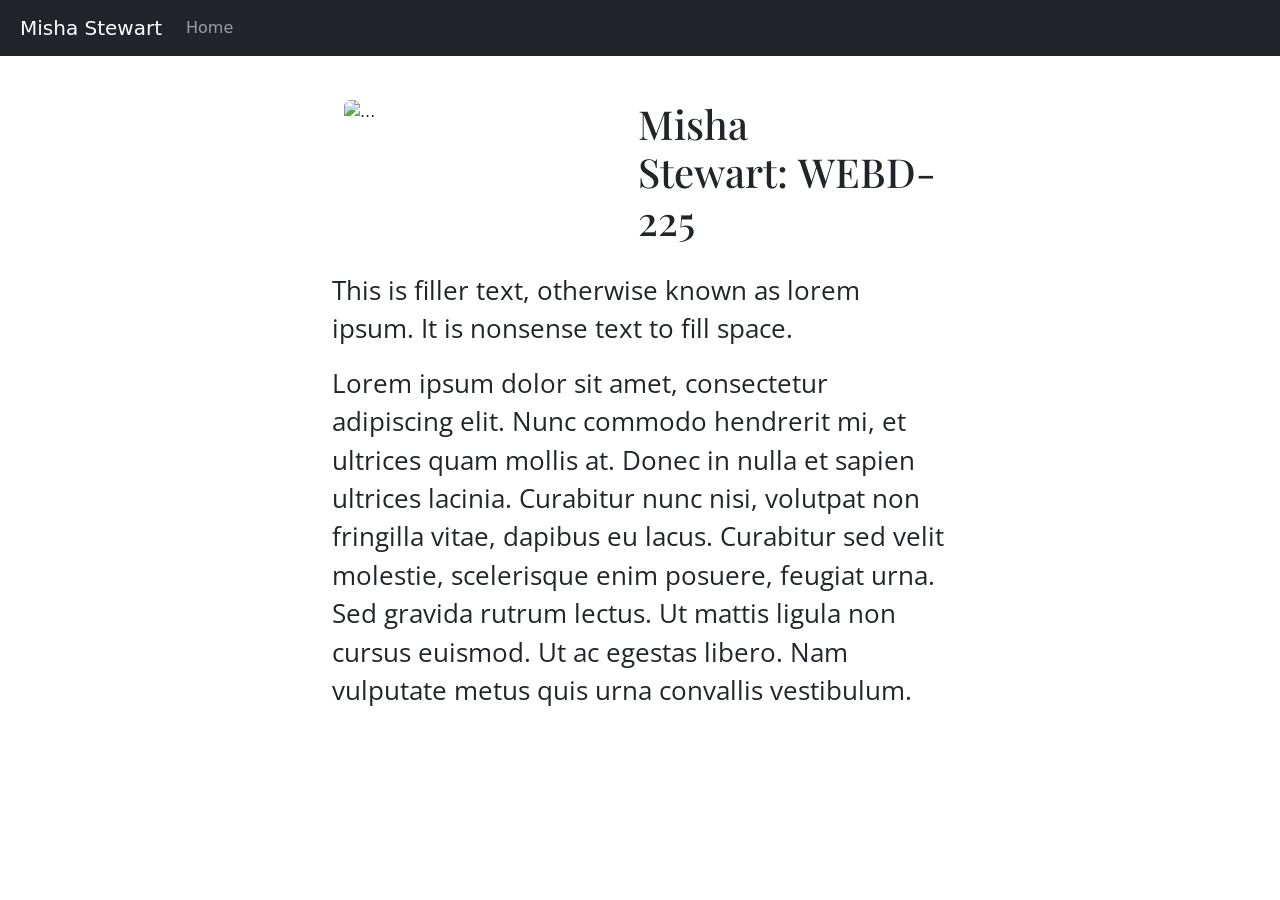
==== starter_files/index.html @ dd1b2c80 "Add files via upload" ====
<!doctype html>
<html lang="en">
<head>
  <meta charset="utf-8">
  <meta name="viewport" content="width=device-width, initial-scale=1, shrink-to-fit=no">
  <meta name="description" content="">
  <meta name="author" content="">
  <title>Misha Stewart</title>
  <link rel="canonical" href="https://getbootstrap.com/docs/4.0/examples/starter-template/">
  <!-- Bootstrap core CSS -->
  <link href="css/styles.css" rel="stylesheet">

  <!-- Custom styles for this template -->
  <link href="https://cdn.jsdelivr.net/npm/bootstrap@5.3.2/dist/css/bootstrap.min.css" rel="stylesheet">
</head>
<body>
<nav class="navbar navbar-expand-md navbar-dark bg-dark fixed-top">
  <a class="navbar-brand" href="#">Misha Stewart</a>
  <button class="navbar-toggler" type="button" data-toggle="collapse" data-target="#navbarsExampleDefault" aria-controls="navbarsExampleDefault" aria-expanded="false" aria-label="Toggle navigation">
    <span class="navbar-toggler-icon"></span>
  </button>
  <div class="collapse navbar-collapse" id="navbarsExampleDefault">
    <ul class="navbar-nav mr-auto">
      <li class="nav-item active">
        <a class="nav-link" href="index.html">Home</a>
      </li>
    </ul>
  </div>
</nav>

<main role="main" class="container-fluid">

  <div class="container home_2col">
    <div class="row">
      <div class="col">
        <img src="images/house.jpg" class="rounded d-block dibley" alt="...">
      </div>
      <div class="col">
        <h1>Misha Stewart: WEBD-225</h1>
      </div>
    </div>
  </div><!--end 2col-->

  <p>This is filler text, otherwise known as lorem ipsum. It is nonsense text to fill space.</p>
  <p> Lorem ipsum dolor sit amet, consectetur adipiscing elit. Nunc commodo hendrerit mi, et ultrices quam mollis at. Donec in nulla et sapien ultrices lacinia. Curabitur nunc nisi, volutpat non fringilla vitae, dapibus eu lacus. Curabitur sed velit molestie, scelerisque enim posuere, feugiat urna. Sed gravida rutrum lectus. Ut mattis ligula non cursus euismod. Ut ac egestas libero. Nam vulputate metus quis urna convallis vestibulum.</p>
</main><!-- /.container -->

<!-- Bootstrap core JavaScript
================================================== -->
<!-- Placed at the end of the document so the pages load faster -->
<script src="https://code.jquery.com/jquery-3.2.1.slim.min.js" integrity="sha384-KJ3o2DKtIkvYIK3UENzmM7KCkRr/rE9/Qpg6aAZGJwFDMVNA/GpGFF93hXpG5KkN" crossorigin="anonymous"></script>
<script src="https://cdn.jsdelivr.net/npm/popper.js@1.12.9/dist/umd/popper.min.js" integrity="sha384-ApNbgh9B+Y1QKtv3Rn7W3mgPxhU9K/ScQsAP7hUibX39j7fakFPskvXusvfa0b4Q" crossorigin="anonymous"></script>
<script src="https://cdn.jsdelivr.net/npm/bootstrap@5.3.3/dist/js/bootstrap.bundle.min.js" integrity="sha384-YvpcrYf0tY3lHB60NNkmXc5s9fDVZLESaAA55NDzOxhy9GkcIdslK1eN7N6jIeHz" crossorigin="anonymous"></script>

</body>
</html>
---- starter_files/css/styles.css ----
@import url('https://fonts.googleapis.com/css2?family=Open+Sans:wght@300&family=Playfair+Display&display=swap');


/*GLOBAL*/
body {
    padding-top: 5rem;

}

h1,h2,h3,h4,h5,h6 {
    font-family: 'Playfair Display', serif;
}


main {
    padding: 20px;
}
main.container-fluid {
    width: 50%;
}

p {
    font-family: 'Open Sans', sans-serif;
    font-size: 1.6rem;
}

nav {
    margin-bottom: 120px;
}

.navbar-brand {
    margin-left: 20px;
}

button.navbar-toggler{
margin-right: 10px;
}

.home_2col {
    margin-bottom: 20px;
}

img.dibley {
    max-width: 100%
}
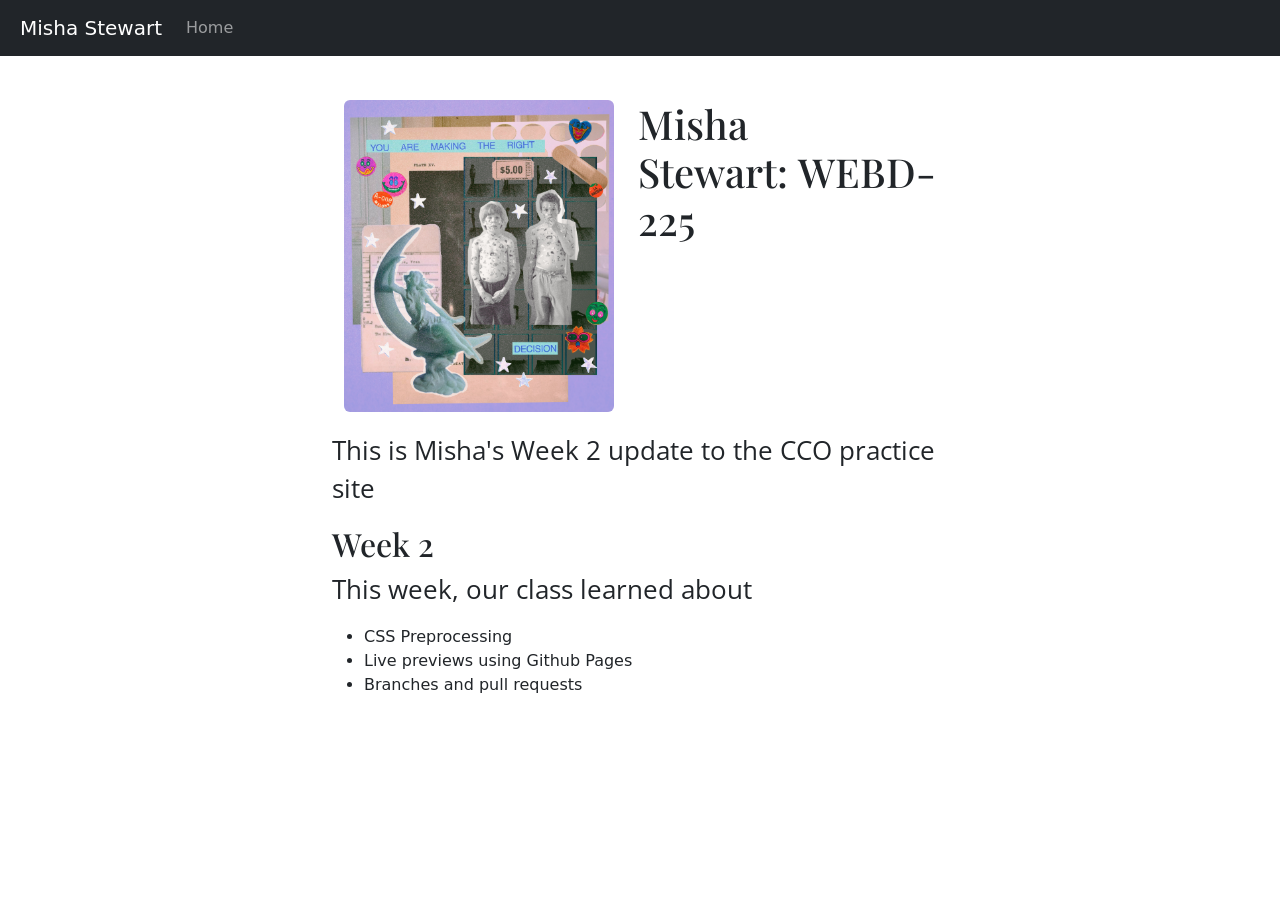
==== commit 5e6e3132: "Week 2 changes - added own image (collage) - switched out lorem Ipsum - described week 2 topics" ====
--- a/starter_files/index.html
+++ b/starter_files/index.html
@@ -33,7 +33,7 @@
   <div class="container home_2col">
     <div class="row">
       <div class="col">
-        <img src="images/house.jpg" class="rounded d-block dibley" alt="...">
+        <img src="images/decisionCollage.jpeg" class="rounded d-block dibley" alt="...">
       </div>
       <div class="col">
         <h1>Misha Stewart: WEBD-225</h1>
@@ -41,8 +41,16 @@
     </div>
   </div><!--end 2col-->
 
-  <p>This is filler text, otherwise known as lorem ipsum. It is nonsense text to fill space.</p>
-  <p> Lorem ipsum dolor sit amet, consectetur adipiscing elit. Nunc commodo hendrerit mi, et ultrices quam mollis at. Donec in nulla et sapien ultrices lacinia. Curabitur nunc nisi, volutpat non fringilla vitae, dapibus eu lacus. Curabitur sed velit molestie, scelerisque enim posuere, feugiat urna. Sed gravida rutrum lectus. Ut mattis ligula non cursus euismod. Ut ac egestas libero. Nam vulputate metus quis urna convallis vestibulum.</p>
+  <p>This is Misha's Week 2 update to the CCO practice site</p>
+  <article>
+    <h2>Week 2</h2>
+    <p>This week, our class learned about</p>
+    <ul>
+      <li>CSS Preprocessing</li>
+      <li>Live previews using Github Pages</li>
+      <li>Branches and pull requests</li>
+    </ul>
+  </article>
 </main><!-- /.container -->
 
 <!-- Bootstrap core JavaScript
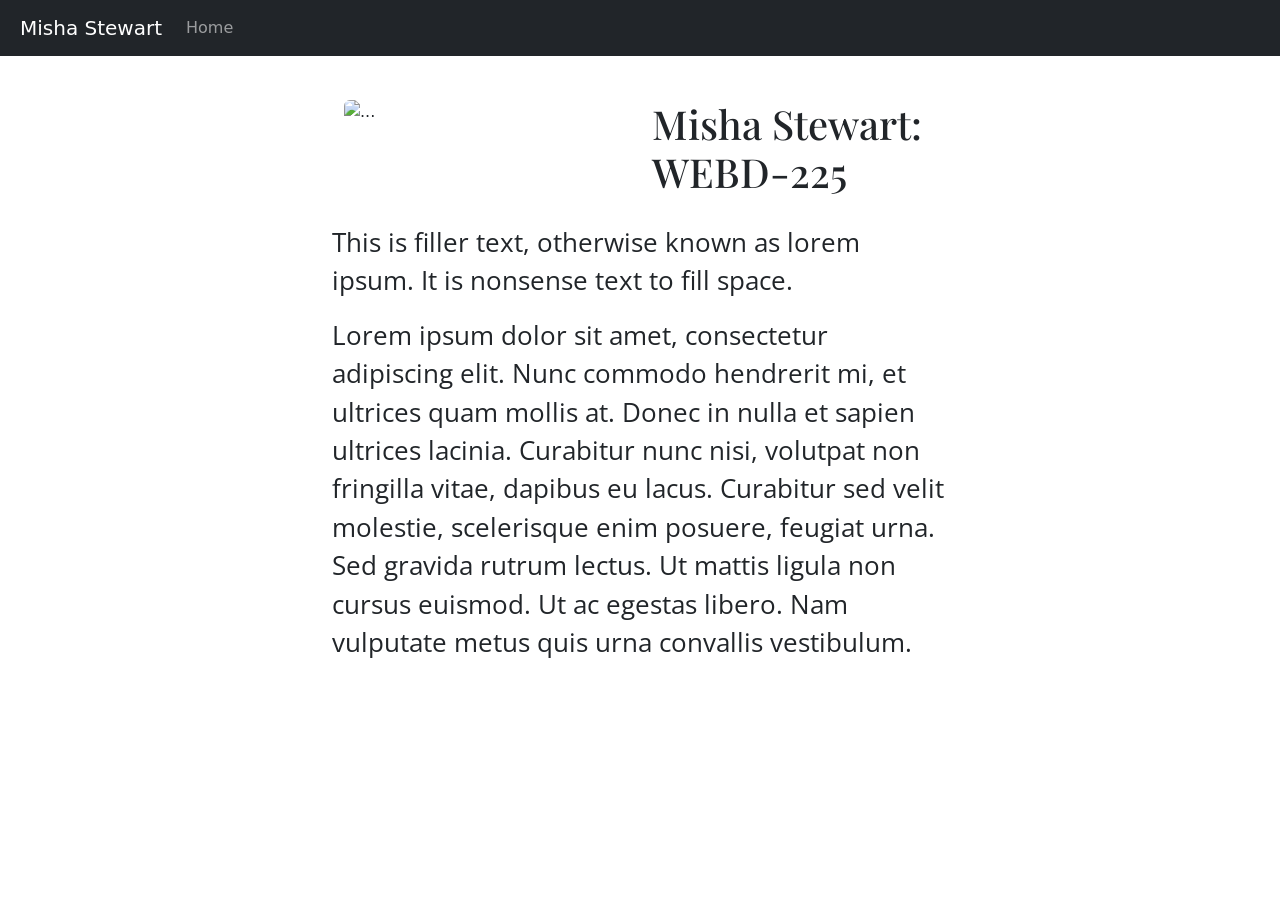
==== commit 2280a7c9: "Add files via upload" ====
--- a/starter_files/index.html
+++ b/starter_files/index.html
@@ -33,24 +33,16 @@
   <div class="container home_2col">
     <div class="row">
       <div class="col">
-        <img src="images/decisionCollage.jpeg" class="rounded d-block dibley" alt="...">
+        <img src="images/house.jpg" class="rounded d-block dibley" alt="...">
       </div>
       <div class="col">
-        <h1>Misha Stewart: WEBD-225</h1>
+        <h1>Misha Stewart: WEBD-225</h1>
       </div>
     </div>
   </div><!--end 2col-->
 
-  <p>This is Misha's Week 2 update to the CCO practice site</p>
-  <article>
-    <h2>Week 2</h2>
-    <p>This week, our class learned about</p>
-    <ul>
-      <li>CSS Preprocessing</li>
-      <li>Live previews using Github Pages</li>
-      <li>Branches and pull requests</li>
-    </ul>
-  </article>
+  <p>This is filler text, otherwise known as lorem ipsum. It is nonsense text to fill space.</p>
+  <p> Lorem ipsum dolor sit amet, consectetur adipiscing elit. Nunc commodo hendrerit mi, et ultrices quam mollis at. Donec in nulla et sapien ultrices lacinia. Curabitur nunc nisi, volutpat non fringilla vitae, dapibus eu lacus. Curabitur sed velit molestie, scelerisque enim posuere, feugiat urna. Sed gravida rutrum lectus. Ut mattis ligula non cursus euismod. Ut ac egestas libero. Nam vulputate metus quis urna convallis vestibulum.</p>
 </main><!-- /.container -->
 
 <!-- Bootstrap core JavaScript
